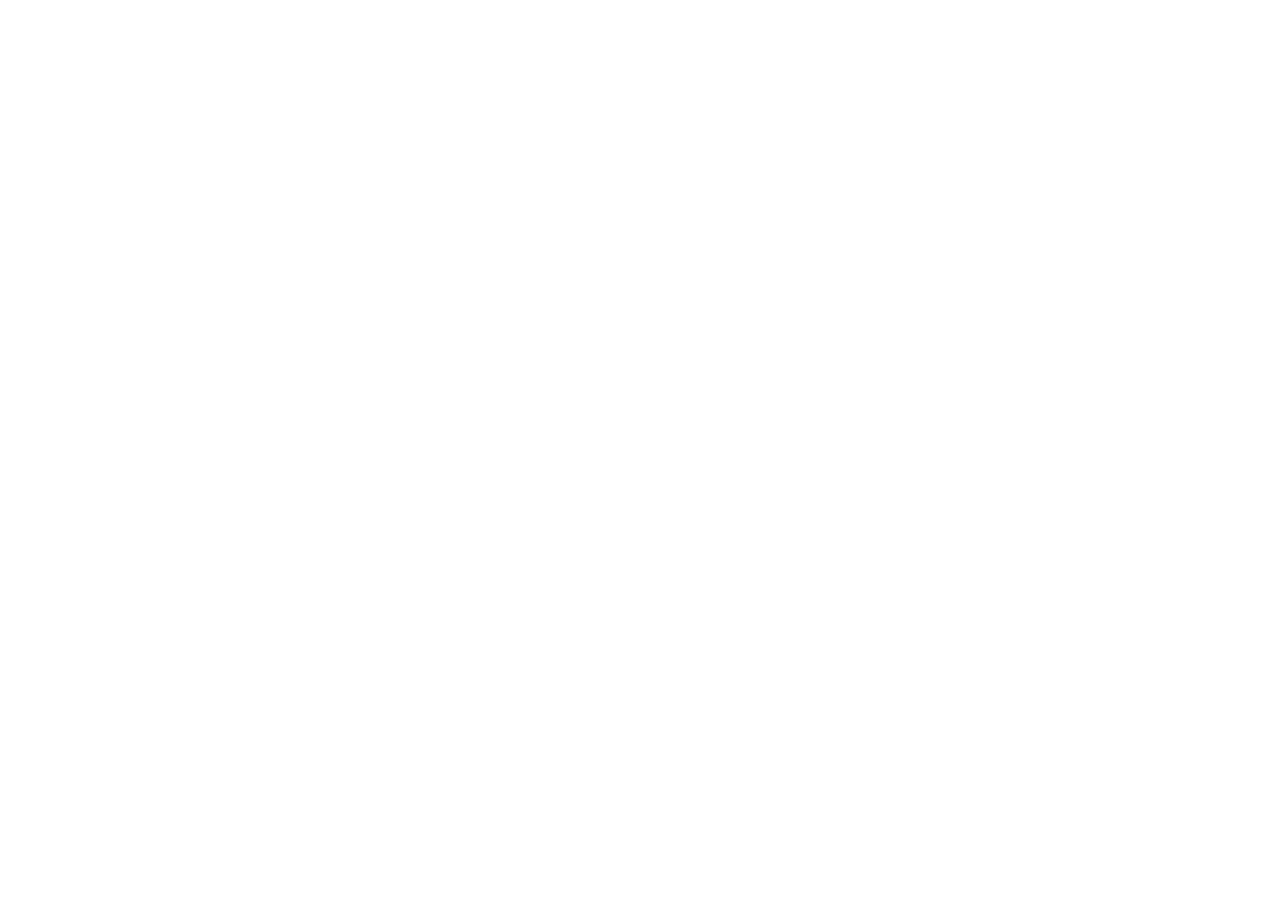
==== index.html @ 253de041 "Page 2" ====
<!DOCTYPE html>
<html>
    
    <head>
        <meta charset="utf-8">
        <meta http-equiv="X-UA-Compatible" content="IE=edge">
        <title></title>
        <meta name="viewport" content="width=device-width, initial-scale=1">
        <link rel="stylesheet" href="css/main.css">
    </head>
    
    <body>
    
        <script src="//ajax.googleapis.com/ajax/libs/jquery/2.1.1/jquery.min.js"></script>
        <script>window.jQuery || document.write('<script src="js/vendor/jquery-2.1.1.min.js"><\/script>')</script>
        <script src="js/plugins.min.js"></script>
        <script src="js/main.min.js"></script>
        
    </body>
    
</html>
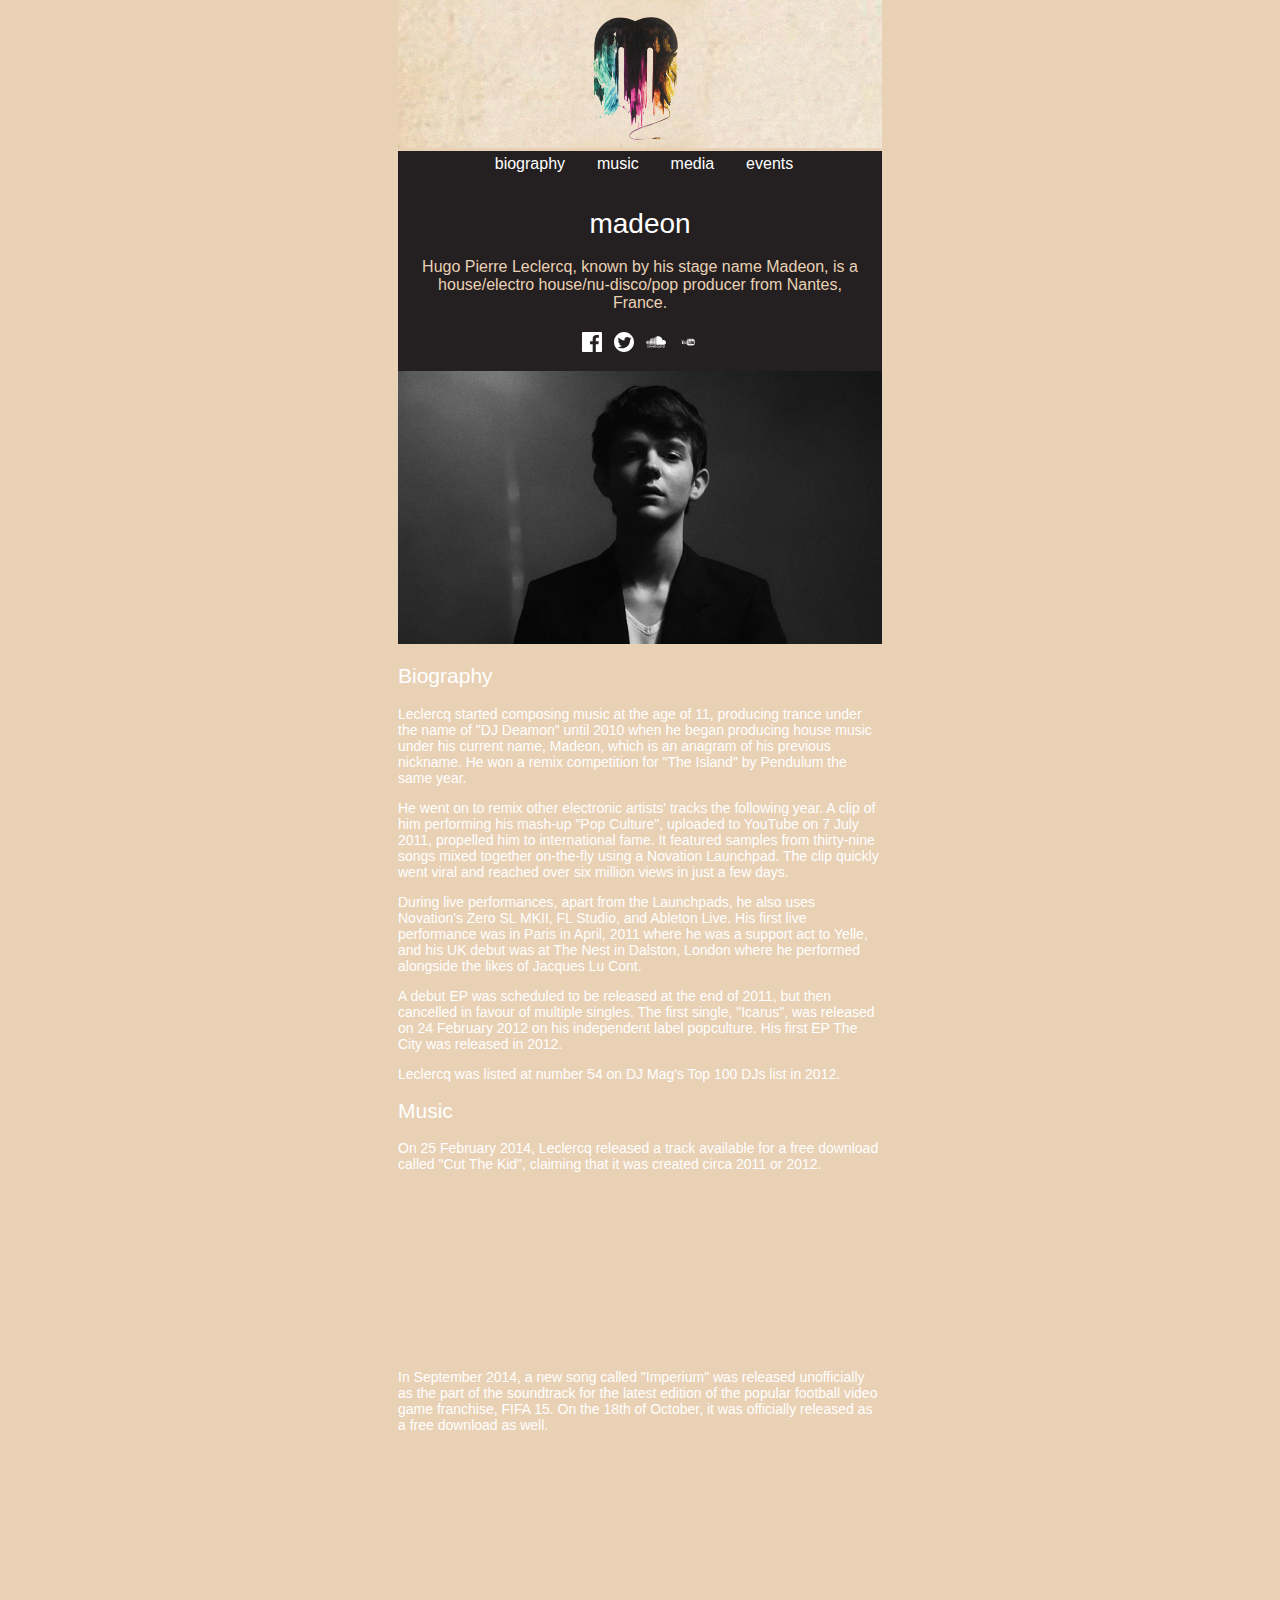
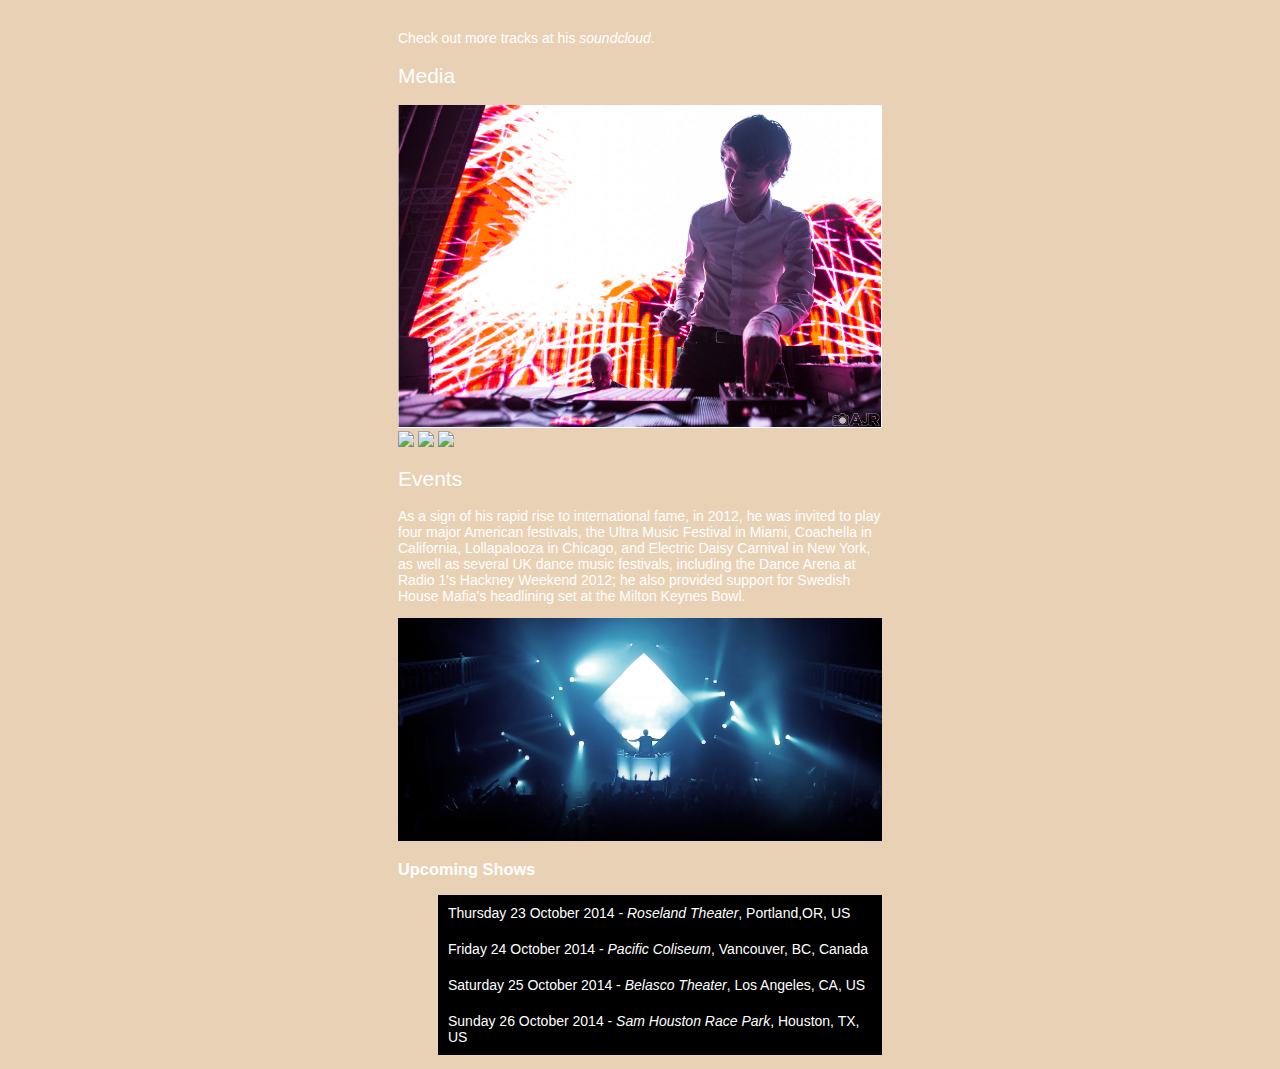
==== commit 24267827: "more stuff" ====
--- a/index.html
+++ b/index.html
@@ -4,13 +4,287 @@
     <head>
         <meta charset="utf-8">
         <meta http-equiv="X-UA-Compatible" content="IE=edge">
-        <title></title>
+        <title>Madeon</title>
         <meta name="viewport" content="width=device-width, initial-scale=1">
         <link rel="stylesheet" href="css/main.css">
     </head>
     
     <body>
-    
+         <a id="home"></a>
+        <nav role="navigation">
+            <div class="nav-photo">
+                <img src="img/madeon-banner.jpg"/>
+                <!--<a href="#" class="toggle-button"></a>-->
+                <ul>
+                    <li><a href="#biography">biography</a></li>
+                    <li><a href="#music">music</a></li>
+                    <li><a href="#media">media</a></li>
+                    <li><a href="#events">events</a></li>
+                </ul>    
+            </div>
+        </nav>
+        
+        <header role="banner">
+                <h1 id="banner-headline"><span>madeon</span></h1>
+            </div>
+        <p>Hugo Pierre Leclercq, known by his stage name Madeon, is a house/electro house/nu-disco/pop producer from Nantes, France.</p>
+                    <footer class="contact">
+            <ul>
+                                    <footer class="contact">
+            <ul>
+                <li><a href="http://facebook.com/itsmadeon" target="_blank"><?xml version="1.0" encoding="utf-8"?>
+<!-- Generator: Adobe Illustrator 16.0.4, SVG Export Plug-In . SVG Version: 6.00 Build 0)  -->
+<!DOCTYPE svg PUBLIC "-//W3C//DTD SVG 1.1//EN" "http://www.w3.org/Graphics/SVG/1.1/DTD/svg11.dtd">
+<svg version="1.1" id="Layer_1" xmlns="http://www.w3.org/2000/svg" xmlns:xlink="http://www.w3.org/1999/xlink" x="0px" y="0px"
+	 width="100px" height="100px" viewBox="0 0 100 100" enable-background="new 0 0 100 100" xml:space="preserve">
+<g id="Layer_2">
+</g>
+<path id="White_2_" fill="#FFFFFF" d="M94.461,0.022H5.54c-3.047,0-5.517,2.47-5.517,5.517v88.921c0,3.047,2.47,5.517,5.517,5.517
+	h47.872V61.27H40.385V46.185h13.026V35.06c0-12.91,7.887-19.94,19.403-19.94c5.516,0,10.257,0.411,11.639,0.595v13.492l-7.986,0.004
+	c-6.265,0-7.477,2.976-7.477,7.344v9.631h14.938L81.982,61.27H68.99v38.708h25.471c3.047,0,5.517-2.47,5.517-5.517V5.54
+	C99.978,2.492,97.508,0.022,94.461,0.022z"/>
+</svg>
+</a></li>
+                <li><a href="http://twitter.com/madeon" target="_blank"><?xml version="1.0" encoding="utf-8"?>
+<!-- Generator: Adobe Illustrator 16.0.4, SVG Export Plug-In . SVG Version: 6.00 Build 0)  -->
+<!DOCTYPE svg PUBLIC "-//W3C//DTD SVG 1.1//EN" "http://www.w3.org/Graphics/SVG/1.1/DTD/svg11.dtd">
+<svg version="1.1" id="Layer_1" xmlns="http://www.w3.org/2000/svg" xmlns:xlink="http://www.w3.org/1999/xlink" x="0px" y="0px"
+	 width="100px" height="100px" viewBox="0 0 100 100" enable-background="new 0 0 100 100" xml:space="preserve">
+<path d="M100,50c0,27.686-22.314,50-50,50C22.314,100,0,77.686,0,50C0,22.314,22.314,0,50,0C77.686,0,100,22.314,100,50
+	 M87.5,31.689c-2.539,1.074-5.322,1.855-8.203,2.246c2.979-1.758,5.078-4.541,6.104-7.91c-2.782,1.66-5.664,2.783-8.887,3.467
+	C73.975,26.757,70.264,25,66.211,25C58.35,25,52.1,31.347,52.1,39.257c0,1.026,0.099,2.198,0.342,3.223
+	c-11.815-0.586-22.362-6.25-29.395-14.941c-1.172,2.197-1.856,4.638-1.856,7.177c0,4.981,2.442,9.278,6.25,11.817
+	c-2.343,0-4.541-0.684-6.396-1.758v0.146c0,6.935,4.883,12.599,11.377,14.015c-1.172,0.342-2.442,0.439-3.711,0.439
+	c-0.928,0-1.856-0.098-2.686-0.244c1.758,5.664,7.08,9.521,13.233,9.619c-4.883,3.809-10.889,6.494-17.627,6.494
+	c-1.123,0-2.295-0.146-3.32-0.244c6.25,4.053,13.769,6.25,21.728,6.25c26.172,0,40.381-21.631,40.381-40.381v-1.856
+	C83.203,37.06,85.547,34.472,87.5,31.689"/>
+</svg>
+            </a>
+                </li>
+                
+                <li><a href="http://soundcloud.com/madeon" target="_blank"><svg xmlns="http://www.w3.org/2000/svg" version="1.1" x="0px" y="0px" width="100px" height="100px" viewBox="0 0 100 100" enable-background="new 0 0 100 100" xml:space="preserve"><g display="none"><g display="inline"/><path display="inline" fill="#FFFFFF" d="M94.461 0.022H5.54c-3.047 0-5.517 2.47-5.517 5.517v88.921c0 3.047 2.47 5.517 5.517 5.517h47.872V61.27H40.385V46.185h13.026V35.06c0-12.91 7.887-19.94 19.403-19.94 5.516 0 10.257 0.411 11.639 0.595v13.492l-7.986 0.004c-6.265 0-7.477 2.976-7.477 7.344v9.631h14.938L81.982 61.27H68.99v38.708h25.471c3.047 0 5.517-2.47 5.517-5.517V5.54C99.978 2.492 97.508 0.022 94.461 0.022z"/></g><path fill="#001522" d="M5.023 43.432c-0.212 0-0.386 0.168-0.415 0.402 0 0.001-0.979 8.942-0.979 8.942l0.979 8.744c0.028 0.234 0.203 0.402 0.415 0.402 0.21 0 0.379-0.164 0.413-0.4l1.114-8.746 -1.114-8.942C5.402 43.596 5.233 43.432 5.023 43.432zM1.341 46.856c-0.208 0-0.371 0.16-0.399 0.39l-0.728 5.53 0.728 5.436C0.97 58.439 1.134 58.6 1.341 58.6c0.202 0 0.366-0.158 0.399-0.387l0.862-5.438L1.74 47.244C1.708 47.016 1.543 46.856 1.341 46.856zM8.935 41.678c-0.264 0-0.473 0.205-0.5 0.488 0 0.001-0.929 10.609-0.929 10.609l0.929 10.223c0.027 0.285 0.236 0.49 0.5 0.49 0.258 0 0.467-0.205 0.499-0.488l1.056-10.225L9.434 42.166C9.402 41.883 9.193 41.678 8.935 41.678zM12.879 41.303c-0.309 0-0.56 0.248-0.585 0.574l-0.878 10.903 0.878 10.545c0.025 0.326 0.276 0.572 0.585 0.572 0.305 0 0.556-0.246 0.583-0.572l0.998-10.545 -0.998-10.905C13.435 41.549 13.184 41.303 12.879 41.303z"/><polygon fill="#001522" points="17.523,63.412 17.523,63.412 17.523,63.412    "/><path fill="#001522" d="M17.523 42.662c-0.025-0.372-0.313-0.655-0.669-0.655 -0.359 0-0.646 0.283-0.668 0.66l-0.829 10.112 0.829 10.633c0.022 0.375 0.31 0.66 0.668 0.66 0.355 0 0.643-0.285 0.669-0.66l0.939-10.633L17.523 42.662zM20.863 35.584c-0.403 0-0.734 0.328-0.754 0.747 0 0.001-0.778 16.452-0.778 16.452l0.778 10.633c0.021 0.416 0.352 0.742 0.754 0.742 0.398 0 0.73-0.326 0.753-0.746v0.004l0.881-10.633 -0.881-16.453C21.593 35.913 21.261 35.584 20.863 35.584zM24.84 31.794c-0.452 0-0.82 0.365-0.84 0.831 0 0.001-0.728 20.216-0.728 20.216l0.729 10.564c0.018 0.463 0.387 0.828 0.838 0.828 0.448 0 0.817-0.365 0.838-0.832l0 0.006 0.823-10.566 -0.823-20.216C25.657 32.16 25.289 31.794 24.84 31.794zM28.974 29.968c-0.501 0-0.906 0.404-0.924 0.918 0 0-0.678 21.901-0.678 21.901l0.678 10.459c0.018 0.508 0.423 0.912 0.924 0.912 0.498 0 0.903-0.402 0.924-0.918l0 0.008 0.765-10.461 -0.765-21.901C29.877 30.371 29.472 29.968 28.974 29.968zM34.086 30.148c-0.018-0.562-0.46-1.002-1.008-1.002 -0.55 0-0.993 0.44-1.009 1.003l-0.627 22.64 0.627 10.393c0.016 0.557 0.459 0.996 1.009 0.996 0.548 0 0.99-0.439 1.008-1.002l0.708-10.387L34.086 30.148z"/><polygon fill="#001522" points="34.086,63.176 34.086,63.176 34.086,63.184    "/><path fill="#001522" d="M37.214 29.641c-0.6 0-1.08 0.478-1.094 1.087l-0.577 22.062 0.578 10.293c0.014 0.604 0.494 1.084 1.094 1.084 0.597 0 1.077-0.48 1.093-1.088v0.006l0.649-10.295 -0.649-22.063C38.292 30.118 37.812 29.641 37.214 29.641zM41.382 30.361c-0.648 0-1.166 0.516-1.179 1.174l-0.526 21.258 0.527 10.227c0.012 0.652 0.53 1.168 1.178 1.168 0.647 0 1.165-0.516 1.179-1.176v0.01l0.59-10.229 -0.59-21.26C42.547 30.876 42.029 30.361 41.382 30.361zM46.281 26.454c-0.201-0.136-0.441-0.215-0.698-0.215 -0.25 0-0.483 0.076-0.681 0.205 -0.344 0.226-0.576 0.614-0.583 1.055l-0.004 0.238 -0.473 25.05c0 0.016 0.477 10.168 0.477 10.168 0 0.016 0.002 0.029 0.003 0.043 0.015 0.285 0.122 0.545 0.294 0.752 0.232 0.279 0.581 0.457 0.966 0.457 0.343 0 0.656-0.141 0.884-0.369 0.229-0.227 0.373-0.541 0.38-0.889l0.053-1.006 0.479-9.148 -0.532-25.297C46.839 27.064 46.615 26.681 46.281 26.454z"/><polygon fill="#001522" points="46.846,62.957 46.847,62.953 46.846,62.957 46.847,62.951 46.847,62.949 46.847,62.949      46.847,62.953    "/><path fill="#001522" d="M50.451 24.056c-0.202-0.122-0.436-0.193-0.686-0.193 -0.322 0-0.618 0.116-0.851 0.308 -0.299 0.247-0.493 0.621-0.499 1.038l-0.003 0.139 -0.55 27.45 0.281 5.074 0.272 4.939c0.01 0.73 0.615 1.334 1.35 1.334 0.732 0 1.337-0.604 1.347-1.346v0.012l0 0 0.601-10.014 0 0 -0.601-27.592C51.105 24.718 50.841 24.291 50.451 24.056zM87.539 39.738c-1.677 0-3.279 0.34-4.736 0.951 -0.975-11.037-10.23-19.696-21.521-19.696 -2.763 0-5.456 0.544-7.834 1.464 -0.925 0.358-1.17 0.725-1.179 1.439 0 0.001 0 38.872 0 38.872 0.01 0.748 0.591 1.332 1.323 1.404 0.031 0.004 33.947 0 33.947 0 6.765 0 12.247-5.422 12.247-12.186C99.786 45.221 94.304 39.738 87.539 39.738z"/><path fill="#001522" d="M9.992 71.541c-1.436-0.336-1.823-0.518-1.823-1.086 0-0.4 0.323-0.814 1.292-0.814 0.829 0 1.476 0.338 2.057 0.932l1.308-1.268c-0.854-0.893-1.889-1.424-3.299-1.424 -1.785 0-3.233 1.01-3.233 2.654 0 1.783 1.164 2.314 2.833 2.701 1.707 0.389 2.018 0.648 2.018 1.23 0 0.686-0.505 0.984-1.579 0.984 -0.866 0-1.68-0.299-2.315-1.037l-1.307 1.164c0.686 1.008 2.006 1.643 3.519 1.643 2.471 0 3.558-1.164 3.558-2.885C13.02 72.369 11.429 71.879 9.992 71.541zM18.326 67.881c-2.471 0-3.932 1.914-3.932 4.672 0 2.756 1.461 4.668 3.932 4.668 2.47 0 3.933-1.912 3.933-4.668C22.258 69.795 20.795 67.881 18.326 67.881zM18.326 75.424c-1.463 0-2.071-1.256-2.071-2.871 0-1.619 0.608-2.873 2.071-2.873 1.461 0 2.069 1.254 2.069 2.873C20.395 74.168 19.787 75.424 18.326 75.424zM29.566 73.107c0 1.449-0.711 2.344-1.862 2.344 -1.151 0-1.851-0.922-1.851-2.369v-5.059h-1.811v5.084c0 2.639 1.476 4.113 3.662 4.113 2.302 0 3.672-1.516 3.672-4.139v-5.059h-1.811V73.107zM39.191 71.854c0 0.502 0.025 1.643 0.025 1.98 -0.116-0.234-0.414-0.689-0.633-1.025l-3.209-4.785H33.64v9.055h1.786v-3.982c0-0.506-0.027-1.645-0.027-1.98 0.118 0.232 0.416 0.686 0.634 1.023l3.325 4.939h1.618v-9.055h-1.785V71.854zM46.136 68.023h-2.832v9.055h2.703c2.328 0 4.632-1.346 4.632-4.525C50.639 69.24 48.724 68.023 46.136 68.023zM46.007 75.32h-0.893v-5.537h0.958c1.914 0 2.703 0.916 2.703 2.77C48.776 74.209 47.909 75.32 46.007 75.32zM56.24 69.68c0.814 0 1.333 0.363 1.655 0.982l1.681-0.775c-0.568-1.178-1.603-2.006-3.311-2.006 -2.366 0-4.022 1.914-4.022 4.672 0 2.857 1.589 4.668 3.958 4.668 1.644 0 2.729-0.764 3.351-2.043l-1.527-0.908c-0.478 0.805-0.957 1.154-1.771 1.154 -1.359 0-2.148-1.244-2.148-2.871C54.104 70.871 54.883 69.68 56.24 69.68zM62.957 68.023h-1.812v9.055h5.445v-1.785h-3.633V68.023zM71.359 67.881c-2.472 0-3.933 1.914-3.933 4.672 0 2.756 1.461 4.668 3.933 4.668 2.471 0 3.934-1.912 3.934-4.668C75.293 69.795 73.83 67.881 71.359 67.881zM71.359 75.424c-1.463 0-2.07-1.256-2.07-2.871 0-1.619 0.607-2.873 2.07-2.873 1.461 0 2.068 1.254 2.068 2.873C73.428 74.168 72.82 75.424 71.359 75.424zM82.601 73.107c0 1.449-0.709 2.344-1.861 2.344s-1.851-0.922-1.851-2.369v-5.059h-1.811v5.084c0 2.639 1.475 4.113 3.661 4.113 2.303 0 3.675-1.516 3.675-4.139v-5.059h-1.813V73.107zM89.51 68.023h-2.834v9.055h2.702c2.333 0 4.632-1.346 4.632-4.525C94.01 69.24 92.098 68.023 89.51 68.023zM89.378 75.32h-0.891v-5.537h0.956c1.914 0 2.703 0.916 2.703 2.77C92.146 74.209 91.281 75.32 89.378 75.32z"/></svg>
+                    </a>
+                </li>
+                
+                <li><a href="https://www.youtube.com/user/itsmadeon" target="_blank"><?xml version="1.0" encoding="utf-8"?>
+<!-- Generator: Adobe Illustrator 16.0.4, SVG Export Plug-In . SVG Version: 6.00 Build 0)  -->
+<!DOCTYPE svg PUBLIC "-//W3C//DTD SVG 1.1//EN" "http://www.w3.org/Graphics/SVG/1.1/DTD/svg11.dtd">
+<svg version="1.1" id="Layer_1" xmlns="http://www.w3.org/2000/svg" xmlns:xlink="http://www.w3.org/1999/xlink" x="0px" y="0px"
+	 width="300px" height="300px" viewBox="0 0 144.25 100" enable-background="new 0 0 144.25 100" xml:space="preserve">
+<image overflow="visible" width="773" height="481" xlink:href="[data-uri]
+[base64]
+[base64]
+[base64]
+[base64]
+[base64]
+[base64]
+[base64]
+[base64]
+[base64]
+[base64]
+[base64]
+[base64]
+[base64]
+[base64]
+[base64]
+[base64]
+[base64]
+[base64]
+[base64]
+[base64]
+[base64]
+[base64]
+[base64]
+[base64]
+[base64]
+[base64]
+[base64]
+[base64]
+[base64]
+[base64]
+[base64]
+[base64]
+[base64]
+[base64]
+[base64]
+[base64]
+[base64]
+[base64]
+[base64]
+[base64]
+[base64]
+[base64]
+[base64]
+[base64]
+[base64]
+[base64]
+[base64]
+[base64]
+[base64]
+[base64]
+[base64]
+[base64]
+[base64]
+[base64]
+[base64]
+[base64]
+[base64]
+[base64]
+[base64]
+[base64]
+[base64]
+[base64]
+[base64]
+[base64]
+[base64]
+[base64]
+[base64]
+[base64]
+[base64]
+[base64]
+[base64]
+[base64]
+[base64]
+[base64]
+[base64]
+[base64]
+[base64]
+[base64]
+[base64]
+[base64]
+[base64]
+[base64]
+[base64]
+[base64]
+[base64]
+[base64]
+[base64]
+[base64]
+[base64]
+[base64]
+[base64]
+[base64]
+[base64]
+[base64]
+[base64]
+[base64]
+[base64]
+[base64]
+[base64]
+[base64]
+[base64]
+[base64]
+[base64]
+[base64]
+[base64]
+[base64]
+[base64]
+[base64]
+[base64]
+[base64]
+[base64]
+[base64]
+[base64]
+[base64]
+[base64]
+[base64]
+[base64]
+[base64]
+[base64]
+[base64]
+[base64]
+[base64]
+[base64]
+[base64]" transform="matrix(0.1866 0 0 0.2173 0 -1.25)">
+</image>
+</svg>
+
+                    </a>
+                </li>
+            </ul>
+        </footer>
+            
+        </header>
+        
+        <main role="main">
+            <a id="bio"></a>
+            <section class="bio">
+                <div class="section-photo">
+                    <img src="img/madeon-banner-2.jpg"/>
+        <h2><span>Biography</span></h2>
+        
+        <p>Leclercq started composing music at the age of 11, producing trance under the name of "DJ Deamon" until 2010 when he began producing house music under his current name, Madeon, which is an anagram of his previous nickname. He won a remix competition for "The Island" by Pendulum the same year. </p>
+
+<p>He went on to remix other electronic artists' tracks the following year. A clip of him performing his mash-up "Pop Culture", uploaded to YouTube on 7 July 2011, propelled him to international fame. It featured samples from thirty-nine songs mixed together on-the-fly using a Novation Launchpad. The clip quickly went viral and reached over six million views in just a few days.</p>
+
+<p>During live performances, apart from the Launchpads, he also uses Novation's Zero SL MKII, FL Studio, and Ableton Live. His first live performance was in Paris in April, 2011 where he was a support act to Yelle, and his UK debut was at The Nest in Dalston, London where he performed alongside the likes of Jacques Lu Cont.</p>
+
+<p>A debut EP was scheduled to be released at the end of 2011, but then cancelled in favour of multiple singles. The first single, "Icarus", was released on 24 February 2012 on his independent label popculture. His first EP The City was released in 2012.</p>
+
+        <p>Leclercq was listed at number 54 on DJ Mag's Top 100 DJs list in 2012.</p>
+                
+        </section>
+        
+            <a id="music"></a>
+            <section class="music">
+        <h2>Music</h2>
+        <p>On 25 February 2014, Leclercq released a track available for a free download called "Cut The Kid", claiming that it was created circa 2011 or 2012.</p>
+        
+        <iframe width="100%" height="166" scrolling="no" frameborder="no" src="https://w.soundcloud.com/player/?url=https%3A//api.soundcloud.com/tracks/136729608&amp;color=ff5500&amp;auto_play=false&amp;hide_related=false&amp;show_comments=true&amp;show_user=true&amp;show_reposts=false"></iframe>
+        
+        <p>In September 2014, a new song called "Imperium" was released unofficially as the part of the soundtrack for the latest edition of the popular football video game franchise, FIFA 15. On the 18th of October, it was officially released as a free download as well.</p>
+        <iframe width="100%" height="166" scrolling="no" frameborder="no" src="https://w.soundcloud.com/player/?url=https%3A//api.soundcloud.com/tracks/172553998&amp;color=ff5500&amp;auto_play=false&amp;hide_related=false&amp;show_comments=true&amp;show_user=true&amp;show_reposts=false"></iframe>
+        
+        <p>Check out more tracks at his <a href="https://soundcloud.com/madeon" target="_blank">soundcloud</a>.</p>
+            </section>
+            
+            <a id="media"></a>
+        <section class="media">
+                
+        <h2>Media</h2>
+        
+            <div id="slides">
+                <img src="img/madeon-p2-1.png">
+                <img src="img/madeon-p2-2.png">
+                <img src="img/madeon-p2-3.png">
+                <img src="img/madeon-p2-4.png">
+            </div>
+        </section>
+        
+        <a id="events"></a>
+        <section class="events">
+
+        <h2>Events</h2>
+        
+        <p>As a sign of his rapid rise to international fame, in 2012, he was invited to play four major American festivals, the Ultra Music Festival in Miami, Coachella in California, Lollapalooza in Chicago, and Electric Daisy Carnival in New York, as well as several UK dance music festivals, including the Dance Arena at Radio 1's Hackney Weekend 2012; he also provided support for Swedish House Mafia's headlining set at the Milton Keynes Bowl.</p>
+                <div class="section-photo">
+                    <img src="img/madeon-banner-3.png"/>
+            <h3>Upcoming Shows</h3>
+                    
+            <ul>
+                <ol>Thursday 23 October 2014 - <a href="http://www.songkick.com/venues/32177-roseland-theater" target="_blank">Roseland Theater</a>, Portland,OR,  US</ol>
+                <ol>Friday 24 October 2014 - <a href="http://www.songkick.com/venues/43011-pacific-coliseum" target="_blank">Pacific Coliseum</a>, Vancouver, BC, Canada</ol>
+                <ol>Saturday 25 October 2014 - <a href="http://www.songkick.com/venues/1290076-belasco-theater" target="_blank">Belasco Theater</a>, Los Angeles, CA, US</ol>
+                <ol>Sunday 26 October 2014 - <a href="http://www.songkick.com/venues/11398-sam-houston-race-park" target="_blank">Sam Houston Race Park</a>, Houston, TX, US</ol>
+            </ul>
+        </section>
+        </main>
+        
+                
+                  <script src="http://code.jquery.com/jquery-latest.min.js"></script>
+                    <script src="jquery.slides.min.js"></script>
+                
+<script>
+    $(function(){
+      $("#slides").slidesjs({
+        width: 940,
+        height: 528
+      });
+    });
+</script>
+                
+        <script src="//use.typekit.net/vyh7fnd.js"></script>
+        <script>try{Typekit.load();}catch(e){}</script>
         <script src="//ajax.googleapis.com/ajax/libs/jquery/2.1.1/jquery.min.js"></script>
         <script>window.jQuery || document.write('<script src="js/vendor/jquery-2.1.1.min.js"><\/script>')</script>
         <script src="js/plugins.min.js"></script>
--- a/css/main.css
+++ b/css/main.css
@@ -0,0 +1 @@
+/*! normalize.css v3.0.1 | MIT License | git.io/normalize */html{font-family:sans-serif;-ms-text-size-adjust:100%;-webkit-text-size-adjust:100%}body{margin:0}article,aside,details,figcaption,figure,footer,header,hgroup,main,nav,section,summary{display:block}audio,canvas,progress,video{display:inline-block;vertical-align:baseline}audio:not([controls]){display:none;height:0}[hidden],template{display:none}a{background:transparent}a:active,a:hover{outline:0}abbr[title]{border-bottom:1px dotted}b,strong{font-weight:bold}dfn{font-style:italic}h1{font-size:2em;margin:0.67em 0}mark{background:#ff0;color:#000}small{font-size:80%}sub,sup{font-size:75%;line-height:0;position:relative;vertical-align:baseline}sup{top:-0.5em}sub{bottom:-0.25em}img{border:0}svg:not(:root){overflow:hidden}figure{margin:1em 40px}hr{-moz-box-sizing:content-box;-webkit-box-sizing:content-box;box-sizing:content-box;height:0}pre{overflow:auto}code,kbd,pre,samp{font-family:monospace, monospace;font-size:1em}button,input,optgroup,select,textarea{color:inherit;font:inherit;margin:0}button{overflow:visible}button,select{text-transform:none}button,html input[type="button"],input[type="reset"],input[type="submit"]{-webkit-appearance:button;cursor:pointer}button[disabled],html input[disabled]{cursor:default}button::-moz-focus-inner,input::-moz-focus-inner{border:0;padding:0}input{line-height:normal}input[type="checkbox"],input[type="radio"]{-webkit-box-sizing:border-box;-moz-box-sizing:border-box;box-sizing:border-box;padding:0}input[type="number"]::-webkit-inner-spin-button,input[type="number"]::-webkit-outer-spin-button{height:auto}input[type="search"]{-webkit-appearance:textfield;-moz-box-sizing:content-box;-webkit-box-sizing:content-box;box-sizing:content-box}input[type="search"]::-webkit-search-cancel-button,input[type="search"]::-webkit-search-decoration{-webkit-appearance:none}fieldset{border:1px solid #c0c0c0;margin:0 2px;padding:0.35em 0.625em 0.75em}legend{border:0;padding:0}textarea{overflow:auto}optgroup{font-weight:bold}table{border-collapse:collapse;border-spacing:0}td,th{padding:0}html{background-color:#e9d1b5}body{color:#fff;-webkit-box-sizing:border-box;-moz-box-sizing:border-box;box-sizing:border-box;font-family:"source-sans-pro",sans-serif,helvetica;font-style:normal;font-weight:300;font-size:14px;font-size:0.875rem;padding:0 8px;margin:0 auto;max-width:500px;width:100%}h1,h2{font-family:"edo",sans-serif,helvetica;font-style:normal;font-weight:400}img{max-width:100%;height:auto}nav[role="navigation"]{text-align:center}nav[role="navigation"] ul,.contact ul{list-style-type:none;margin:0;padding:0}nav[role="navigation"] ul{margin:0;margin-top:12px}nav[role="navigation"] ul li,.contact ul li{display:inline-block;margin:none;padding:4px}.nav-photo{margin:none}header[role="banner"]{text-align:center;margin:0}.banner-photo{text-align:center}nav[role="navigation"] ul{background-color:#242021;list-style-type:none;margin-top:0}nav[role="navigation"] ul a{color:#fff;display:inline-block;font-size:16px;font-size:1rem;font-family:"source-sans-pro",sans-serif,helvetica;font-style:normal;font-weight:300;margin-left:8px;padding:0px 6px;text-decoration:none;-webkit-transition:border 400ms linear;transition:border 400ms linear;-webkit-transition:color 400ms linear;transition:color 400ms linear}nav[role="navigation"] ul a:hover{border:1px solid #ccc;font-family:"source-sans-pro",sans-serif,helvetica;font-style:normal;font-weight:400;color:#b3b3b3;-webkit-transition:border 400ms linear;transition:border 400ms linear;-webkit-transition:color 400ms linear;transition:color 400ms linear}header[role="banner"]{background-color:#242021;color:#e9d1b5;padding:12px}header[role="banner"] h1{color:#fff}header[role="banner"] img{width:70%}header[role="banner"] p{font-size:16px;font-size:1rem}header[role="banner"] a{color:#e9d1b5;font-family:"source-sans-pro",sans-serif,helvetica;font-style:italic;font-weight:400;-webkit-transition:color 400ms linear;transition:color 400ms linear}header[role="banner"] a:hover{color:#dbb486;-webkit-transition:color 400ms linear;transition:color 400ms linear}.contact svg{width:20px;height:20px}.contact svg path{fill:#fff;-webkit-transition:fill 400ms linear;transition:fill 400ms linear}.contact a:hover svg path{fill:#f7eee4;-webkit-transition:fill 400ms linear;transition:fill 400ms linear}.rslides{list-style:none}main[role="main"] h1{background-color:#fff;color:#e9d1b5;padding:0 8px}ul ol{background-color:#000;padding:10px;margin-left:0 10px}a{color:#fff;text-decoration:none;font-family:"source-sans-pro",sans-serif,helvetica;font-style:italic;font-weight:400}a:hover{color:#b3b3b3;-webkit-transition:color 400ms linear;transition:color 400ms linear}
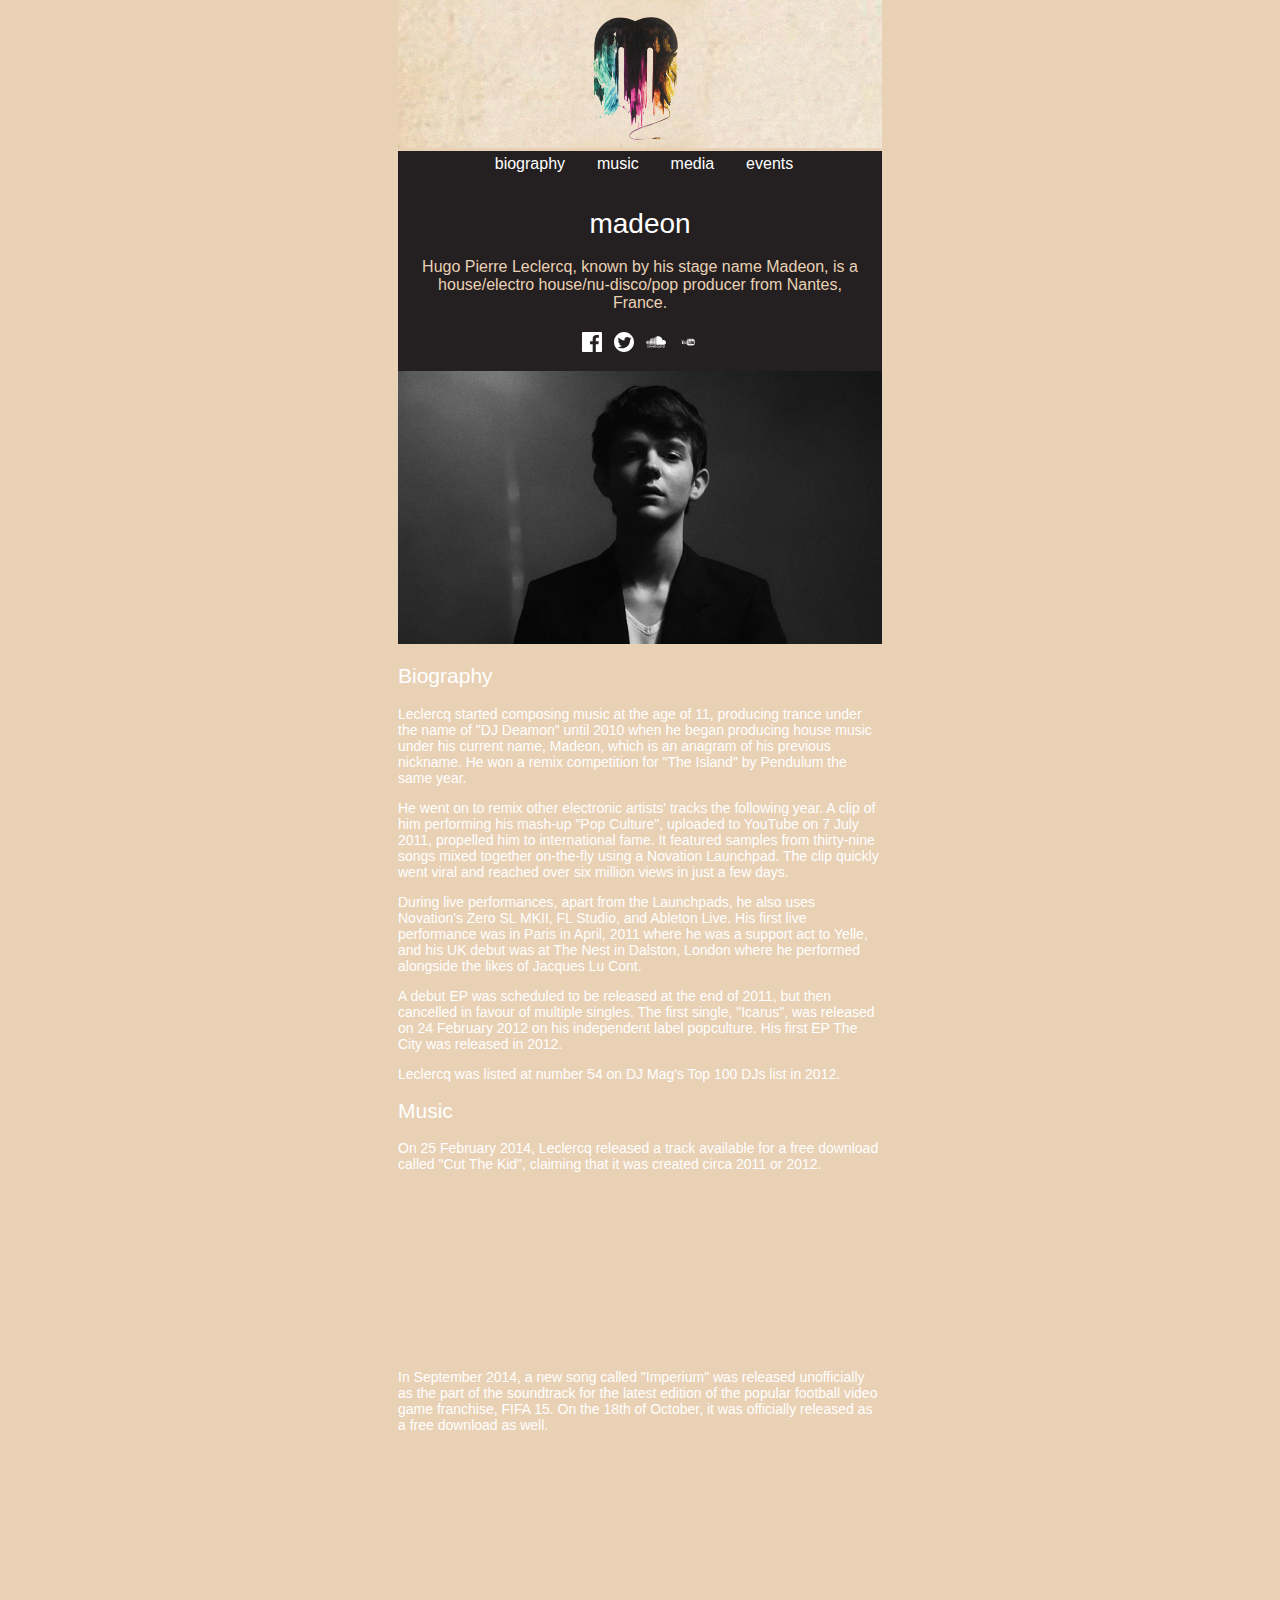
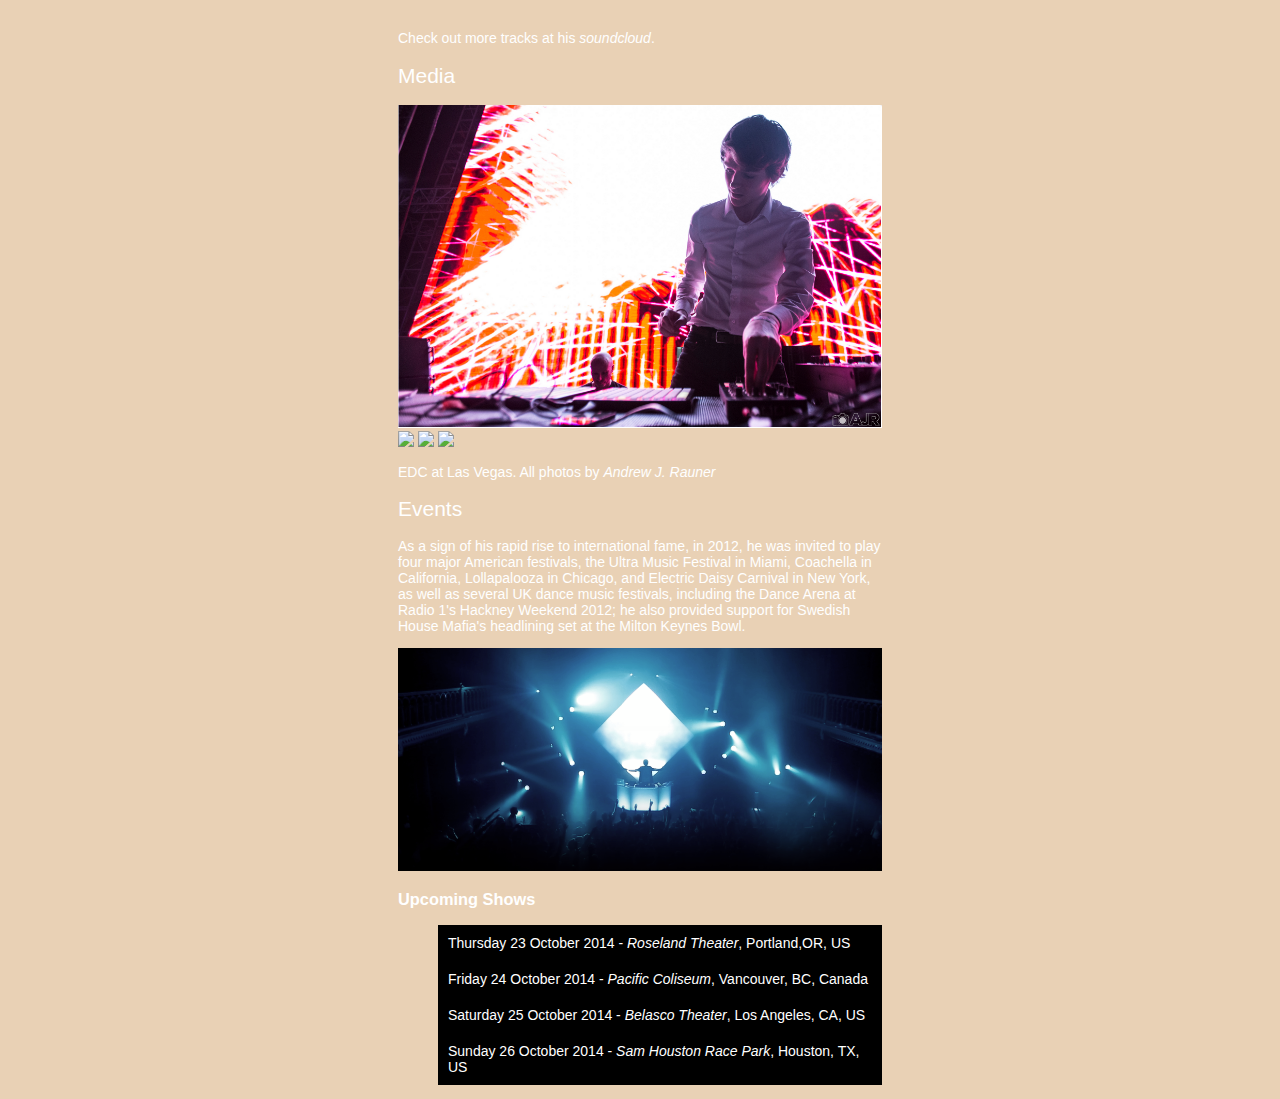
==== commit f9ab13cd: "update" ====
--- a/index.html
+++ b/index.html
@@ -248,6 +248,7 @@
                 <img src="img/madeon-p2-2.png">
                 <img src="img/madeon-p2-3.png">
                 <img src="img/madeon-p2-4.png">
+                <p class="caption">EDC at Las Vegas. All photos by <a href="http://ajrphotos.com/2014/06/20/madeon-edc-las-vegas/">Andrew J. Rauner</a></p>
             </div>
         </section>
         
@@ -273,15 +274,7 @@
                 
                   <script src="http://code.jquery.com/jquery-latest.min.js"></script>
                     <script src="jquery.slides.min.js"></script>
-                
-<script>
-    $(function(){
-      $("#slides").slidesjs({
-        width: 940,
-        height: 528
-      });
-    });
-</script>
+
                 
         <script src="//use.typekit.net/vyh7fnd.js"></script>
         <script>try{Typekit.load();}catch(e){}</script>
--- a/css/main.css
+++ b/css/main.css
@@ -1 +1 @@
-/*! normalize.css v3.0.1 | MIT License | git.io/normalize */html{font-family:sans-serif;-ms-text-size-adjust:100%;-webkit-text-size-adjust:100%}body{margin:0}article,aside,details,figcaption,figure,footer,header,hgroup,main,nav,section,summary{display:block}audio,canvas,progress,video{display:inline-block;vertical-align:baseline}audio:not([controls]){display:none;height:0}[hidden],template{display:none}a{background:transparent}a:active,a:hover{outline:0}abbr[title]{border-bottom:1px dotted}b,strong{font-weight:bold}dfn{font-style:italic}h1{font-size:2em;margin:0.67em 0}mark{background:#ff0;color:#000}small{font-size:80%}sub,sup{font-size:75%;line-height:0;position:relative;vertical-align:baseline}sup{top:-0.5em}sub{bottom:-0.25em}img{border:0}svg:not(:root){overflow:hidden}figure{margin:1em 40px}hr{-moz-box-sizing:content-box;-webkit-box-sizing:content-box;box-sizing:content-box;height:0}pre{overflow:auto}code,kbd,pre,samp{font-family:monospace, monospace;font-size:1em}button,input,optgroup,select,textarea{color:inherit;font:inherit;margin:0}button{overflow:visible}button,select{text-transform:none}button,html input[type="button"],input[type="reset"],input[type="submit"]{-webkit-appearance:button;cursor:pointer}button[disabled],html input[disabled]{cursor:default}button::-moz-focus-inner,input::-moz-focus-inner{border:0;padding:0}input{line-height:normal}input[type="checkbox"],input[type="radio"]{-webkit-box-sizing:border-box;-moz-box-sizing:border-box;box-sizing:border-box;padding:0}input[type="number"]::-webkit-inner-spin-button,input[type="number"]::-webkit-outer-spin-button{height:auto}input[type="search"]{-webkit-appearance:textfield;-moz-box-sizing:content-box;-webkit-box-sizing:content-box;box-sizing:content-box}input[type="search"]::-webkit-search-cancel-button,input[type="search"]::-webkit-search-decoration{-webkit-appearance:none}fieldset{border:1px solid #c0c0c0;margin:0 2px;padding:0.35em 0.625em 0.75em}legend{border:0;padding:0}textarea{overflow:auto}optgroup{font-weight:bold}table{border-collapse:collapse;border-spacing:0}td,th{padding:0}html{background-color:#e9d1b5}body{color:#fff;-webkit-box-sizing:border-box;-moz-box-sizing:border-box;box-sizing:border-box;font-family:"source-sans-pro",sans-serif,helvetica;font-style:normal;font-weight:300;font-size:14px;font-size:0.875rem;padding:0 8px;margin:0 auto;max-width:500px;width:100%}h1,h2{font-family:"edo",sans-serif,helvetica;font-style:normal;font-weight:400}img{max-width:100%;height:auto}nav[role="navigation"]{text-align:center}nav[role="navigation"] ul,.contact ul{list-style-type:none;margin:0;padding:0}nav[role="navigation"] ul{margin:0;margin-top:12px}nav[role="navigation"] ul li,.contact ul li{display:inline-block;margin:none;padding:4px}.nav-photo{margin:none}header[role="banner"]{text-align:center;margin:0}.banner-photo{text-align:center}nav[role="navigation"] ul{background-color:#242021;list-style-type:none;margin-top:0}nav[role="navigation"] ul a{color:#fff;display:inline-block;font-size:16px;font-size:1rem;font-family:"source-sans-pro",sans-serif,helvetica;font-style:normal;font-weight:300;margin-left:8px;padding:0px 6px;text-decoration:none;-webkit-transition:border 400ms linear;transition:border 400ms linear;-webkit-transition:color 400ms linear;transition:color 400ms linear}nav[role="navigation"] ul a:hover{border:1px solid #ccc;font-family:"source-sans-pro",sans-serif,helvetica;font-style:normal;font-weight:400;color:#b3b3b3;-webkit-transition:border 400ms linear;transition:border 400ms linear;-webkit-transition:color 400ms linear;transition:color 400ms linear}header[role="banner"]{background-color:#242021;color:#e9d1b5;padding:12px}header[role="banner"] h1{color:#fff}header[role="banner"] img{width:70%}header[role="banner"] p{font-size:16px;font-size:1rem}header[role="banner"] a{color:#e9d1b5;font-family:"source-sans-pro",sans-serif,helvetica;font-style:italic;font-weight:400;-webkit-transition:color 400ms linear;transition:color 400ms linear}header[role="banner"] a:hover{color:#dbb486;-webkit-transition:color 400ms linear;transition:color 400ms linear}.contact svg{width:20px;height:20px}.contact svg path{fill:#fff;-webkit-transition:fill 400ms linear;transition:fill 400ms linear}.contact a:hover svg path{fill:#f7eee4;-webkit-transition:fill 400ms linear;transition:fill 400ms linear}.rslides{list-style:none}main[role="main"] h1{background-color:#fff;color:#e9d1b5;padding:0 8px}ul ol{background-color:#000;padding:10px;margin-left:0 10px}a{color:#fff;text-decoration:none;font-family:"source-sans-pro",sans-serif,helvetica;font-style:italic;font-weight:400}a:hover{color:#b3b3b3;-webkit-transition:color 400ms linear;transition:color 400ms linear}
+/*! normalize.css v3.0.1 | MIT License | git.io/normalize */html{font-family:sans-serif;-ms-text-size-adjust:100%;-webkit-text-size-adjust:100%}body{margin:0}article,aside,details,figcaption,figure,footer,header,hgroup,main,nav,section,summary{display:block}audio,canvas,progress,video{display:inline-block;vertical-align:baseline}audio:not([controls]){display:none;height:0}[hidden],template{display:none}a{background:transparent}a:active,a:hover{outline:0}abbr[title]{border-bottom:1px dotted}b,strong{font-weight:bold}dfn{font-style:italic}h1{font-size:2em;margin:0.67em 0}mark{background:#ff0;color:#000}small{font-size:80%}sub,sup{font-size:75%;line-height:0;position:relative;vertical-align:baseline}sup{top:-0.5em}sub{bottom:-0.25em}img{border:0}svg:not(:root){overflow:hidden}figure{margin:1em 40px}hr{-moz-box-sizing:content-box;-webkit-box-sizing:content-box;box-sizing:content-box;height:0}pre{overflow:auto}code,kbd,pre,samp{font-family:monospace, monospace;font-size:1em}button,input,optgroup,select,textarea{color:inherit;font:inherit;margin:0}button{overflow:visible}button,select{text-transform:none}button,html input[type="button"],input[type="reset"],input[type="submit"]{-webkit-appearance:button;cursor:pointer}button[disabled],html input[disabled]{cursor:default}button::-moz-focus-inner,input::-moz-focus-inner{border:0;padding:0}input{line-height:normal}input[type="checkbox"],input[type="radio"]{-webkit-box-sizing:border-box;-moz-box-sizing:border-box;box-sizing:border-box;padding:0}input[type="number"]::-webkit-inner-spin-button,input[type="number"]::-webkit-outer-spin-button{height:auto}input[type="search"]{-webkit-appearance:textfield;-moz-box-sizing:content-box;-webkit-box-sizing:content-box;box-sizing:content-box}input[type="search"]::-webkit-search-cancel-button,input[type="search"]::-webkit-search-decoration{-webkit-appearance:none}fieldset{border:1px solid #c0c0c0;margin:0 2px;padding:0.35em 0.625em 0.75em}legend{border:0;padding:0}textarea{overflow:auto}optgroup{font-weight:bold}table{border-collapse:collapse;border-spacing:0}td,th{padding:0}html{background-color:#e9d1b5}body{color:#fff;-webkit-box-sizing:border-box;-moz-box-sizing:border-box;box-sizing:border-box;font-family:"source-sans-pro",sans-serif,helvetica;font-style:normal;font-weight:300;font-size:14px;font-size:0.875rem;padding:0 8px;margin:0 auto;max-width:500px;width:100%}h1,h2{font-family:"edo",sans-serif,helvetica;font-style:normal;font-weight:400}img{max-width:100%;height:auto}nav[role="navigation"]{text-align:center}nav[role="navigation"] ul,.contact ul{list-style-type:none;margin:0;padding:0}nav[role="navigation"] ul{margin:0;margin-top:12px}nav[role="navigation"] ul li,.contact ul li{display:inline-block;margin:none;padding:4px}.nav-photo{margin:none}header[role="banner"]{text-align:center;margin:0}.banner-photo{text-align:center}nav[role="navigation"] ul{background-color:#242021;list-style-type:none;margin-top:0}nav[role="navigation"] ul a{color:#fff;display:inline-block;font-size:16px;font-size:1rem;font-family:"source-sans-pro",sans-serif,helvetica;font-style:normal;font-weight:300;margin-left:8px;padding:0px 6px;text-decoration:none;-webkit-transition:border 400ms linear;transition:border 400ms linear;-webkit-transition:color 400ms linear;transition:color 400ms linear}nav[role="navigation"] ul a:hover{border:1px solid #ccc;font-family:"source-sans-pro",sans-serif,helvetica;font-style:normal;font-weight:400;color:#b3b3b3;-webkit-transition:border 400ms linear;transition:border 400ms linear;-webkit-transition:color 400ms linear;transition:color 400ms linear}header[role="banner"]{background-color:#242021;color:#e9d1b5;padding:12px}header[role="banner"] h1{color:#fff}header[role="banner"] img{width:70%}header[role="banner"] p{font-size:16px;font-size:1rem}header[role="banner"] a{color:#e9d1b5;font-family:"source-sans-pro",sans-serif,helvetica;font-style:italic;font-weight:400;-webkit-transition:color 400ms linear;transition:color 400ms linear}header[role="banner"] a:hover{color:#dbb486;-webkit-transition:color 400ms linear;transition:color 400ms linear}.contact svg{width:20px;height:20px}.contact svg path{fill:#fff;-webkit-transition:fill 400ms linear;transition:fill 400ms linear}.contact a:hover svg path{fill:#f7eee4;-webkit-transition:fill 400ms linear;transition:fill 400ms linear}.slides{list-style:none}main[role="main"] h1{background-color:#fff;color:#e9d1b5;padding:0 8px}ul ol{background-color:#000;padding:10px;margin-left:0 10px}a{color:#fff;text-decoration:none;font-family:"source-sans-pro",sans-serif,helvetica;font-style:italic;font-weight:400}a:hover{color:#b3b3b3;-webkit-transition:color 400ms linear;transition:color 400ms linear}
